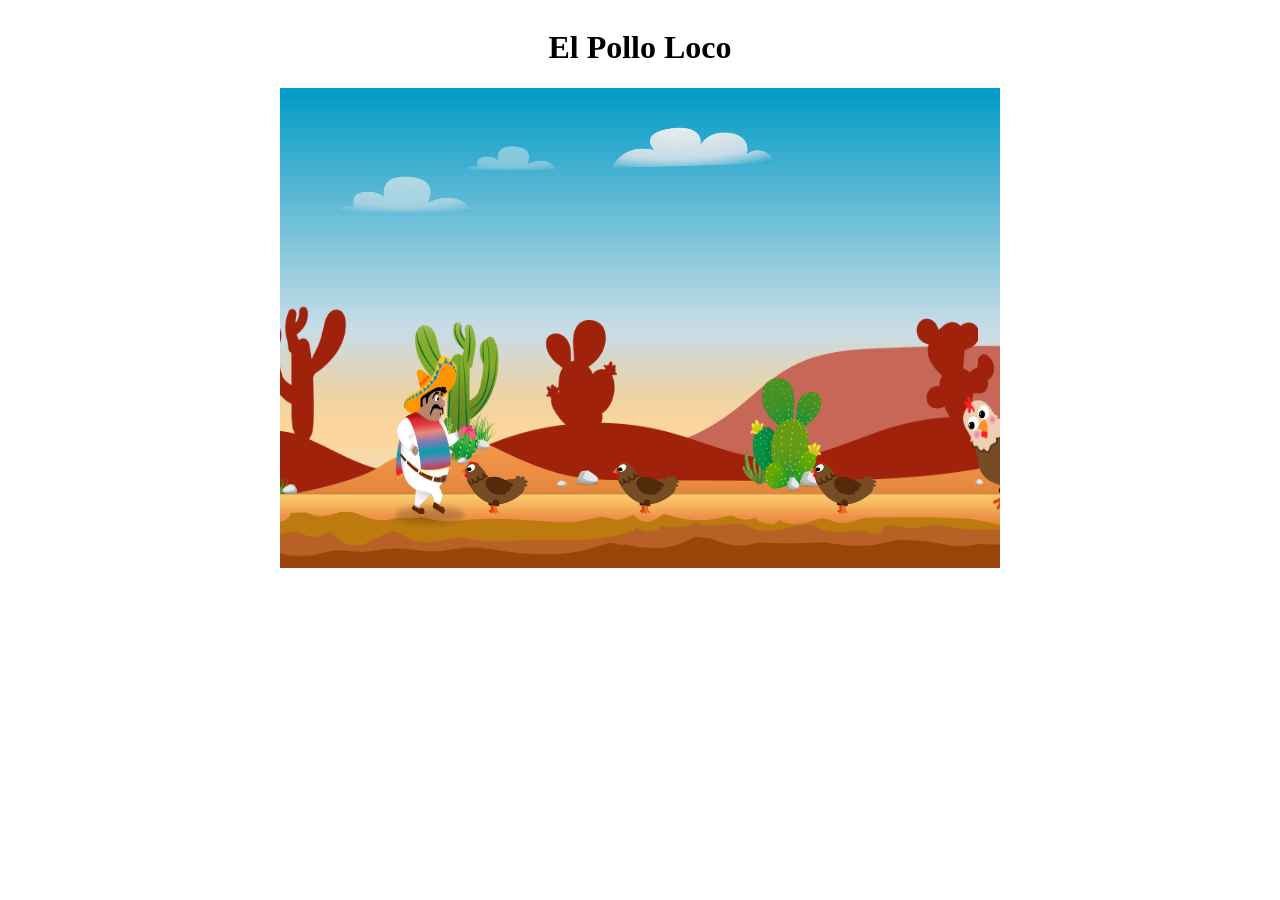
==== index.html @ bba295d0 "Background moveble" ====
<!DOCTYPE html>
<html lang="de">
<head>
    <meta charset="UTF-8">
    <meta name="viewport" content="width=device-width, initial-scale=1.0">
    <title>El Pollo Loco</title>
    <link rel="stylesheet" href="style.css">
    <script src="models/movedle-object.class.js"></script>
    <script src="models/charakter.class.js"></script>
    <script src="models/chicken.class.js"></script>
    <script src="models/clouds.class.js"></script>
    <script src="models/background-object.class.js"></script>
    <script src="models/world.class.js"></script>
    <script src="models/keyboard.class.js"></script>
    <script src="models/level.class.js"></script>
    <script src="models/endboss.class.js"></script>
    <script src="levels/level1.js"></script>
    <script src="js/game.js"></script>
</head>
<body onload="init()">
    
<H1>El Pollo Loco</H1>

<canvas id="canvas" width="720" height="480">

</canvas>

</body>
</html>
---- style.css ----
body{
    display: flex;
    flex-direction: column;
    align-items: center;
}


canvas {
    background-color: #000;
}
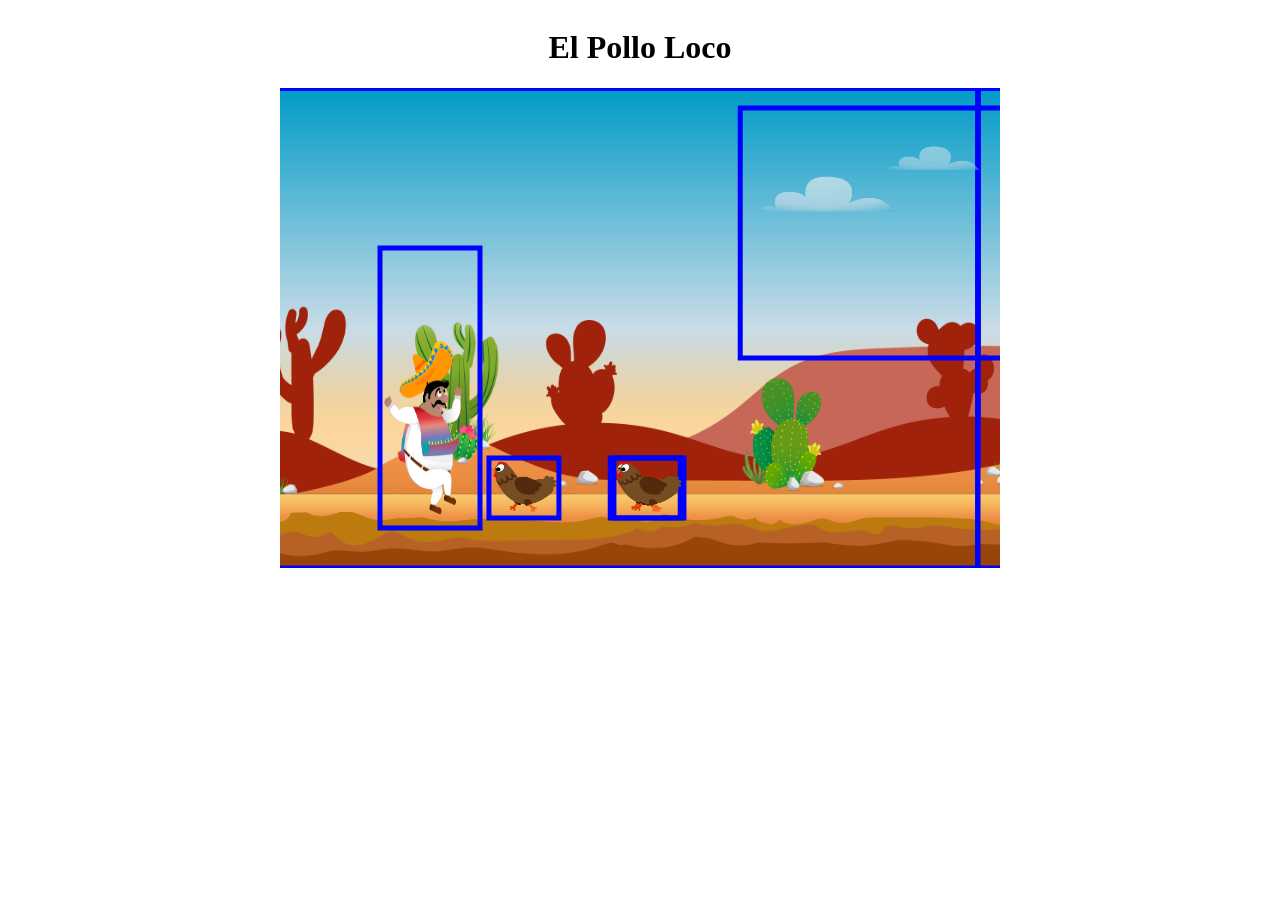
==== commit 71d04697: "jump, moveRight, moveLeft imple." ====
--- a/index.html
+++ b/index.html
@@ -5,7 +5,7 @@
     <meta name="viewport" content="width=device-width, initial-scale=1.0">
     <title>El Pollo Loco</title>
     <link rel="stylesheet" href="style.css">
-    <script src="models/movedle-object.class.js"></script>
+    <script src="models/moveble-object.class.js"></script>
     <script src="models/charakter.class.js"></script>
     <script src="models/chicken.class.js"></script>
     <script src="models/clouds.class.js"></script>
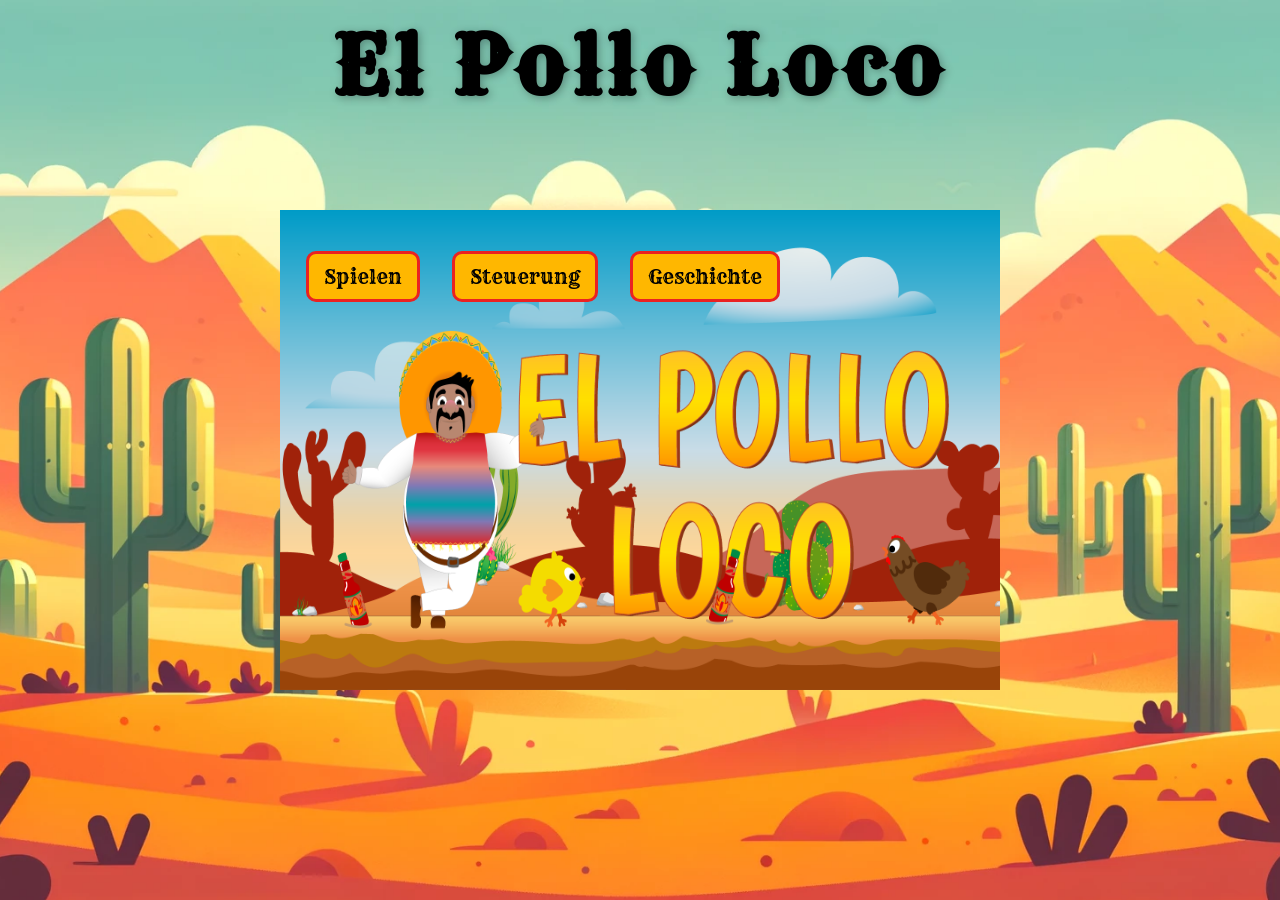
==== commit c8b6d7dc: "Enemies movement and final boss movement added" ====
--- a/index.html
+++ b/index.html
@@ -5,25 +5,53 @@
     <meta name="viewport" content="width=device-width, initial-scale=1.0">
     <title>El Pollo Loco</title>
     <link rel="stylesheet" href="style.css">
+    <script src="models/drawable-object.class.js"></script>
+    <script src="models/status-bar.class.js"></script>
+    <script src="models/coin-bar.class.js"></script>
+    <script src="models/bottle-bar.class.js"></script>
     <script src="models/moveble-object.class.js"></script>
+    <script src="models/bottle.class.js"></script>
+    <script src="models/coin.class.js"></script>
     <script src="models/charakter.class.js"></script>
     <script src="models/chicken.class.js"></script>
+    <script src="models/chicken-small.class.js"></script>
     <script src="models/clouds.class.js"></script>
     <script src="models/background-object.class.js"></script>
+    <script src="models/game-over.class.js"></script>
     <script src="models/world.class.js"></script>
     <script src="models/keyboard.class.js"></script>
     <script src="models/level.class.js"></script>
+    <script src="models/throwable-objekt.class.js"></script>
     <script src="models/endboss.class.js"></script>
+    <script src="models/endboss-bar.class.js"></script>
     <script src="levels/level1.js"></script>
     <script src="js/game.js"></script>
+    <script src="js/game-start-and-over.js"></script>
 </head>
-<body onload="init()">
-    
-<H1>El Pollo Loco</H1>
+<body>
+    <div class="headline"> 
+        <H1>El Pollo Loco</H1>
+    </div> 
 
-<canvas id="canvas" width="720" height="480">
+    <canvas id="canvas" width="720" height="480"></canvas>
 
-</canvas>
+    <!-- Start Screen mit Buttons -->
+    <div id="start-screen" class="start-screen">
+        <img src="img/9_intro_outro_screens/start/startscreen_2.png" alt="Start Screen">
+        <div class="start-button-wrapper">
+            <button class="start-button" onclick="startGame()">Spielen</button>
+            <button class="start-button" onclick="showControls()">Steuerung</button>
+            <button class="start-button" onclick="showStory()">Geschichte</button>
+        </div>
+    </div>
 
+    <!-- Game Over Screen mit Buttons -->
+    <div id="game-over-overlay" class="game-over-overlay hidden">
+        <img id="game-over-image" src="" alt="Game Over">
+        <div class="button-game-over-wrapper">
+            <button class="over-button" onclick="restartGame()">Neustart</button>
+            <button class="over-button" onclick="backToMenu()">Menü</button>
+        </div>
+    </div>
 </body>
 </html>
--- a/style.css
+++ b/style.css
@@ -1,10 +1,137 @@
-body{
-    display: flex;
-    flex-direction: column;
-    align-items: center;
+@font-face {
+    font-family: 'Rye';
+    src: url('fonts/Rye-Regular.ttf') format('truetype');
 }
 
+html,
+body {
+    margin: 0;
+    padding: 0;
+    width: 100vw;
+    height: 100vh;
+    overflow: hidden;
+    -webkit-overflow-scrolling: touch;
+    -ms-overflow-style: none;
+    scrollbar-width: none;
+}
+
+body {
+    display: flex;
+    align-items: center;
+    justify-content: center;
+    flex-direction: column;
+    background-size: cover;
+    font-family: "Rye", serif;
+    background-position: center;
+    background-image: url('img/desert.png');
+}
+
+.headline {
+    position: absolute;
+    top: 16px;
+    left: 50%;
+    transform: translateX(-50%);
+    z-index: 1;
+    white-space: nowrap;
+}
+
+h1 {
+    font-size: 80px;
+    letter-spacing: 5px;
+    text-shadow: 2px 2px 8px rgba(0, 0, 0, 0.3);
+    margin: 0;
+    text-align: center;
+}
 
 canvas {
     background-color: #000;
+}
+
+#game-over-overlay {
+    position: absolute;
+    display: flex;
+    justify-content: center;
+    align-items: center;
+    z-index: 100;
+    flex-direction: column;
+    background-color: #ffffffc9;
+    width: 720px;
+    height: 480px;
+    object-fit: contain;
+}
+
+#game-over-overlay.hidden {
+    display: none;
+}
+
+#game-over-overlay img {
+    width: 580px;
+}
+.over-button {
+    padding: 10px 15px;;
+    font-family: 'Rye', cursive;
+    font-size: 20px;
+    border: solid 3px #ea2222;
+    border-radius: 10px;
+    transition: all 0.2s ease-in-out;
+    background: #ffb700;
+    color: #000;
+    cursor: pointer;
+    margin: 6px;
+}
+.over-button:hover {
+    transform: scale(1.1);
+    background: #ffd7a2;
+}
+.button-game-over-wrapper {
+    display: flex;
+    gap: 20px;
+}
+
+#start-screen {
+    position: absolute;
+    display: flex;
+    align-items: flex-start;
+    justify-content: flex-start;
+  
+    z-index: 10000; /* über dem Canvas */
+}
+
+#start-screen.hidden {
+    display: none;
+}
+
+#start-screen img {
+    width: 720px;
+    height: 480px;
+}
+
+.start-screen.hidden {
+    display: none;
+}
+
+.start-button-wrapper {
+    position: absolute;
+    display: flex;
+    gap: 20px;
+    padding-left: 20px;
+    padding-top: 35px;
+}
+
+.start-button {
+    padding: 10px 15px;
+    font-family: 'Rye', cursive;
+    font-size: 20px;
+    border: solid 3px #ea2222;
+    border-radius: 10px;
+    transition: all 0.2s ease-in-out;
+    background: #ffb700;
+    color: #000;
+    cursor: pointer;
+    margin: 6px;
+}
+
+.start-button:hover {
+    transform: scale(1.1);
+    background: #ffd7a2;
 }
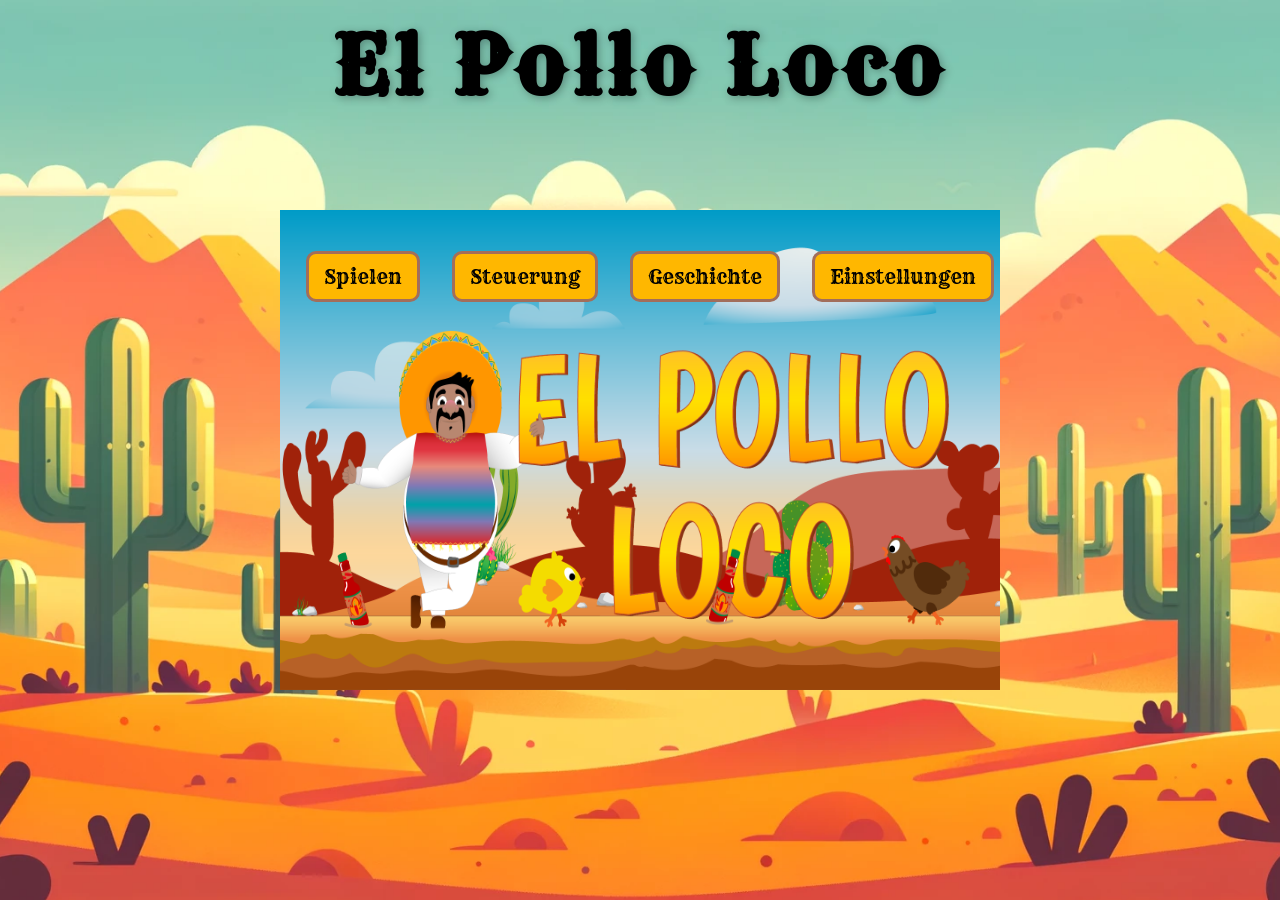
==== commit b44079d0: "Start and Endscreenimpl." ====
--- a/index.html
+++ b/index.html
@@ -1,10 +1,12 @@
 <!DOCTYPE html>
 <html lang="de">
+
 <head>
     <meta charset="UTF-8">
     <meta name="viewport" content="width=device-width, initial-scale=1.0">
     <title>El Pollo Loco</title>
     <link rel="stylesheet" href="style.css">
+    <link rel="icon" type="image/png" href="img/icons/favicon_chicken.png">
     <script src="models/drawable-object.class.js"></script>
     <script src="models/status-bar.class.js"></script>
     <script src="models/coin-bar.class.js"></script>
@@ -26,32 +28,93 @@
     <script src="models/endboss-bar.class.js"></script>
     <script src="levels/level1.js"></script>
     <script src="js/game.js"></script>
-    <script src="js/game-start-and-over.js"></script>
+    <script src="js/game-controls.js"></script>
 </head>
+
 <body>
-    <div class="headline"> 
+    <div class="headline">
         <H1>El Pollo Loco</H1>
-    </div> 
-
-    <canvas id="canvas" width="720" height="480"></canvas>
-
-    <!-- Start Screen mit Buttons -->
-    <div id="start-screen" class="start-screen">
-        <img src="img/9_intro_outro_screens/start/startscreen_2.png" alt="Start Screen">
-        <div class="start-button-wrapper">
-            <button class="start-button" onclick="startGame()">Spielen</button>
-            <button class="start-button" onclick="showControls()">Steuerung</button>
-            <button class="start-button" onclick="showStory()">Geschichte</button>
-        </div>
     </div>
 
-    <!-- Game Over Screen mit Buttons -->
-    <div id="game-over-overlay" class="game-over-overlay hidden">
-        <img id="game-over-image" src="" alt="Game Over">
-        <div class="button-game-over-wrapper">
-            <button class="over-button" onclick="restartGame()">Neustart</button>
-            <button class="over-button" onclick="backToMenu()">Menü</button>
+
+    <div id="game-container" class="game-container">
+        <canvas id="canvas" width="720" height="480"></canvas>
+
+        <!-- NEU: id="main-menu" hinzufügen -->
+        <div id="main-menu" class="main-menu">
+            <img src="img/9_intro_outro_screens/start/startscreen_2.png" alt="Start Screen">
+            <div class="start-button-wrapper">
+                <button class="start-button" onclick="startGame()">Spielen</button>
+                <button class="start-button" onclick="showControls()">Steuerung</button>
+                <button class="start-button" onclick="showStory()">Geschichte</button>
+                <button class="start-button" onclick="showSettings()">Einstellungen</button>
+            </div>
         </div>
+
+        <div id="game-over-overlay" class="game-over-overlay hidden">
+            <img id="game-over-image" src="" alt="Game Over">
+            <div class="button-game-over-wrapper">
+                <button class="over-button" onclick="restartGame()">Neustart</button>
+                <button class="over-button" onclick="backToMenu()">Menü</button>
+            </div>
+        </div>
+
+        <div id="controls-game-overlay" class="controls-game hidden">
+            <button class="close-button" onclick="closeControls()">Schließen</button>
+            <div class="screen-title">
+                <h2>Steuerung</h2>
+            </div>
+            <div class="controls">
+                <div class="controls-container">
+                    <div class="container jc-center">
+                        <img src="img/icons/left-right-key-2.PNG" alt="Pfeiltasten">
+                    </div>
+                    <div class="container jc-center">
+                        <img src="img/icons/jump-img.png" alt="Springen">
+                    </div>
+                    <div class="container jc-center">
+                        <img src="img/icons/throw-img.png" alt="Werfen">
+                    </div>
+                </div>
+                <div class="controls-container">
+                    <div class="container jc-left">
+                        <span>Verwenden Sie die Pfeiltasten um die Bewegung zu steuern.</span>
+                    </div>
+                    <div class="container jc-left">
+                        <span>Drücken Sie die Leertaste um zu springen.</span>
+                    </div>
+                    <div class="container jc-left">
+                        <span>Drücken Sie die D-Taste um Flaschen zu werfen.</span>
+                    </div>
+                </div>
+            </div>
+        </div>
+        <div id="story-game-overlay" class="story-game-overlay hidden">
+            <button class="close-button" onclick="closeStory()">Schließen</button>
+            <div class="screen-title">
+                <h2>Die Legende von Pepe</h2>
+            </div>
+            <div class="story">
+                <p>Pepe, ein erfinderischer Dorfbewohner aus Mexiko, lebt in einem kleinen, sonnigen Ort am Fuße der
+                    Berge. Eines Tages wird das Dorf von einer mysteriösen Maschinenbande bedroht, die alles in Stahl
+                    verwandelt. Pepe, bekannt für seine Klugheit und seinen Mut, nimmt die Herausforderung an. Mit einem
+                    selbstgebauten Gerät aus alten Werkzeugen macht er sich auf den Weg, um seine Heimat zu retten und
+                    das natürliche Gleichgewicht wiederherzustellen.</p>
+            </div>
+        </div>
+        <div id="settings-game-overlay" class="settings-game-overlay hidden">
+            <button class="close-button" onclick="closeSettings()">Schließen</button>
+            <div class="screen-title">
+                <h2>Einstellungen</h2>
+            </div>
+            <div class="settings">
+                <button id="sound-control-btn" class="button-settings" onclick="toggleSound()">Sound On</button>
+
+        </div>
+
+
+
     </div>
 </body>
+
 </html>
--- a/style.css
+++ b/style.css
@@ -1,6 +1,10 @@
 @font-face {
     font-family: 'Rye';
     src: url('fonts/Rye-Regular.ttf') format('truetype');
+}
+
+* {
+    box-sizing: border-box;
 }
 
 html,
@@ -19,12 +23,13 @@
     display: flex;
     align-items: center;
     justify-content: center;
-    flex-direction: column;
     background-size: cover;
     font-family: "Rye", serif;
     background-position: center;
     background-image: url('img/desert.png');
 }
+
+
 
 .headline {
     position: absolute;
@@ -43,8 +48,14 @@
     text-align: center;
 }
 
-canvas {
-    background-color: #000;
+.game-container {
+    width: 720px;
+    height: 480px;
+    position: relative;
+}
+
+#canvas.canvas-hidden {
+    display: none;
 }
 
 #game-over-overlay {
@@ -67,11 +78,13 @@
 #game-over-overlay img {
     width: 580px;
 }
+
 .over-button {
-    padding: 10px 15px;;
+    padding: 10px 15px;
+    ;
     font-family: 'Rye', cursive;
     font-size: 20px;
-    border: solid 3px #ea2222;
+    border: solid 3px #A26E5B;
     border-radius: 10px;
     transition: all 0.2s ease-in-out;
     background: #ffb700;
@@ -79,50 +92,213 @@
     cursor: pointer;
     margin: 6px;
 }
+
 .over-button:hover {
     transform: scale(1.1);
     background: #ffd7a2;
 }
+
+#controls-game-overlay {
+    position: absolute;
+    z-index: 999;
+    flex-direction: column;
+    backdrop-filter: blur(15px);
+    width: 720px;
+    height: 480px;
+    top: 0;
+    left: 0;
+}
+
+.close-button {
+    position: absolute;
+    top: 20px;
+    left: 20px;
+    z-index: 10;
+    padding: 12px 12px;
+    font-size: 14px;
+    font-weight: 700;
+    text-align: center;
+    text-transform: uppercase;
+    background-color: #FECC02;
+    color: black;
+    border: 4px solid #8b3a0b;
+    border-radius: 10px;
+    cursor: pointer;
+    transition: all 0.2s ease;
+    font-family: 'Rye';
+    user-select: none;
+}
+
+.close-button:hover {
+    transform: scale(1.1);
+    background: #ffd7a2;
+}
+
+.screen-title {
+    display: flex;
+    justify-content: center;
+    align-items: center;
+    font-size: 20px;
+    flex-direction: column;
+}
+
+#controls-game-overlay.hidden {
+    display: none;
+}
+
 .button-game-over-wrapper {
     display: flex;
     gap: 20px;
 }
 
-#start-screen {
+.controls-container {
+    height: 70px;
+    padding-left: 20px;
+}
+
+.container {
+    height: 70px;
+    display: flex;
+    align-items: center;
+    padding-left: 20px;
+}
+
+.jc-center {
+    justify-content: center;
+}
+
+.jc-left {
+    justify-content: flex-start;
+    padding-left: 40px;
+    width: 350px;
+}
+
+.controls img {
+    width: 50px;
+}
+
+.controls {
+    display: flex;
+    justify-content: center;
+    margin: 0 50px;
+}
+
+.controls-text {
+    padding-bottom: 10px;
+}
+
+.controls,
+.story {
+    display: flex;
+    justify-content: center;
+    margin: 0 50px;
+}
+
+.story-game-overlay {
+    position: absolute;
+    z-index: 999;
+    flex-direction: column;
+    backdrop-filter: blur(15px);
+    width: 720px;
+    height: 480px;
+    top: 0;
+    left: 0;
+}
+
+.story-game-overlay.hidden {
+    display: none;
+}
+
+.story {
+    font-size: 18px;
+    font-weight: 700;
+    font-family: 'Courier New', Courier, monospace;
+    text-align: justify;
+}
+
+.settings-game-overlay {
+    position: absolute;
+    z-index: 999;
+    backdrop-filter: blur(15px);
+    width: 720px;
+    height: 480px;
+    top: 0;
+    left: 0;
+}
+
+.settings-game-overlay.hidden {
+    display: none;
+}
+
+.settings {
+    display: flex;
+    justify-content: center;
+    align-items: center;
+    flex-direction: column;
+}
+
+.button-settings {
+    padding: 16px 28px;
+    font-size: 18px;
+    font-weight: 800;
+    text-align: center;
+    text-transform: uppercase;
+    background-color: #FECC02;
+    color: black;
+    border: 4px solid #8b3a0b;
+    border-radius: 12px;
+    cursor: pointer;
+    transition: all 0.2s ease;
+    font-family: 'Rye';
+    user-select: none;
+    min-width: 140px;
+    letter-spacing: 1px;
+    margin-bottom: 20px;
+}
+
+
+.main-menu {
     position: absolute;
     display: flex;
     align-items: flex-start;
     justify-content: flex-start;
-  
-    z-index: 10000; /* über dem Canvas */
-}
-
-#start-screen.hidden {
-    display: none;
-}
-
-#start-screen img {
-    width: 720px;
-    height: 480px;
-}
-
-.start-screen.hidden {
+    z-index: 100;
+}
+
+.main-menu.hidden {
+    display: none;
+}
+
+.main-menu img {
+    width: 720px;
+    height: 480px;
+}
+
+.main-menu.hidden {
     display: none;
 }
 
 .start-button-wrapper {
-    position: absolute;
     display: flex;
     gap: 20px;
     padding-left: 20px;
     padding-top: 35px;
+    display: flex;
+    flex-direction: row;
+    justify-content: center;
+    align-items: center;
+    position: absolute;
+    top: 0px;
+    left: 50%;
+    transform: translateX(-50%);
+    z-index: 3;
 }
 
 .start-button {
     padding: 10px 15px;
     font-family: 'Rye', cursive;
     font-size: 20px;
-    border: solid 3px #ea2222;
+    border: solid 3px #A26E5B;
     border-radius: 10px;
     transition: all 0.2s ease-in-out;
     background: #ffb700;
@@ -134,4 +310,25 @@
 .start-button:hover {
     transform: scale(1.1);
     background: #ffd7a2;
-}+}
+
+/* Game container: Referenz für absolute Positionierung */
+.game-container {
+    width: 720px;
+    height: 480px;
+    position: relative;
+    /* wichtig: Kinder können absolut positioniert werden */
+    display: block;
+}
+
+.main-menu,
+#game-over-overlay,
+#controls-game-overlay {
+    position: absolute;
+    top: 0;
+    left: 0;
+    width: 100%;
+    height: 100%;
+    z-index: 10;
+    /* höher als Canvas */
+}
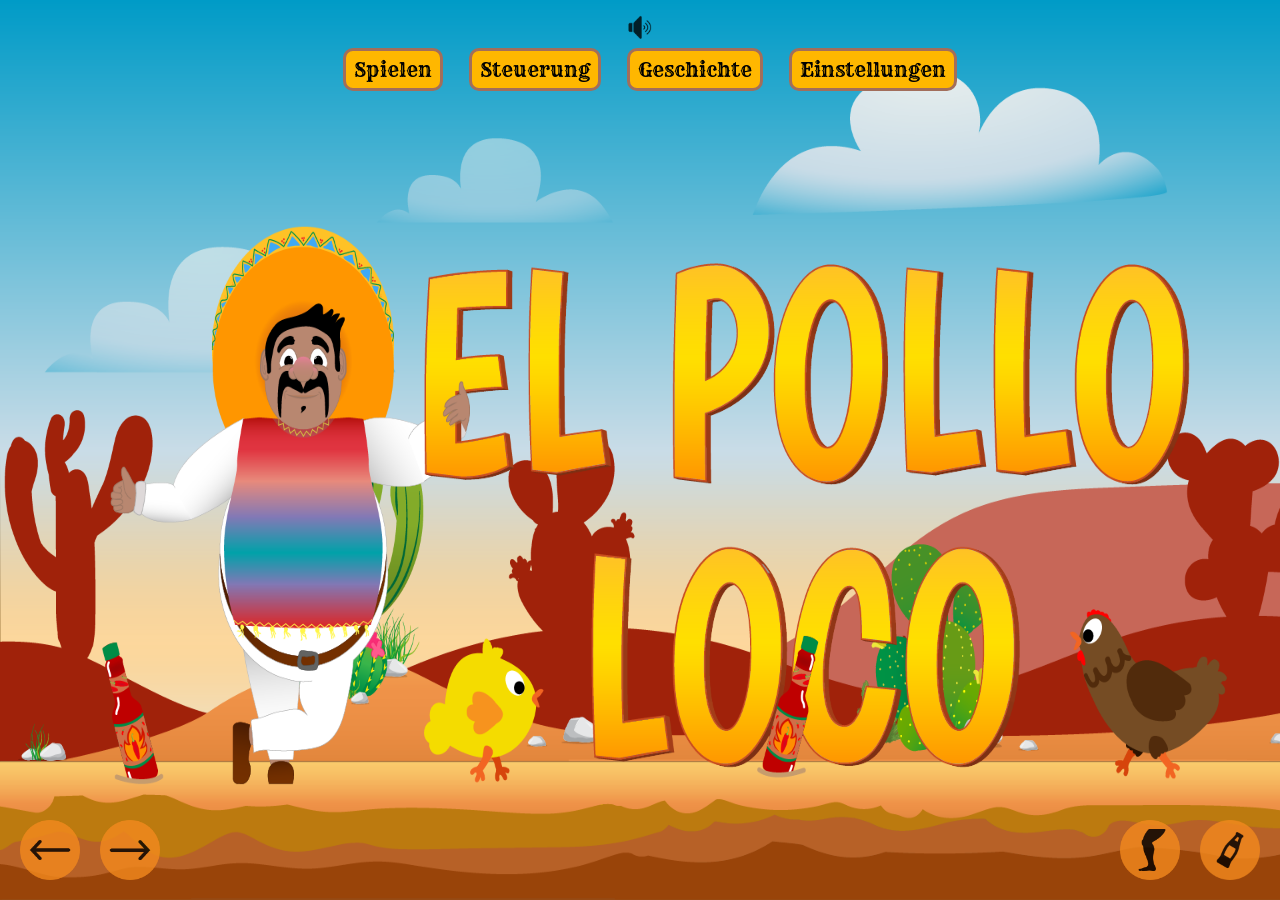
==== commit 5243f4a7: "Sounds for Chicken and Charakter completely" ====
--- a/index.html
+++ b/index.html
@@ -29,18 +29,22 @@
     <script src="levels/level1.js"></script>
     <script src="js/game.js"></script>
     <script src="js/game-controls.js"></script>
+    <script src="js/eventlistener.js"></script>
+    <script src="js/audio.js"></script>
 </head>
 
 <body>
+    <div class="rotate-screen">
+        <div class="rotate">
+            Bitte drehe
+            <img src="img/icons/ROTATE_icon.png" alt="Rotate Screen">
+            dein Gerät
+        </div>
+    </div>
     <div class="headline">
         <H1>El Pollo Loco</H1>
     </div>
-
-
     <div id="game-container" class="game-container">
-        <canvas id="canvas" width="720" height="480"></canvas>
-
-        <!-- NEU: id="main-menu" hinzufügen -->
         <div id="main-menu" class="main-menu">
             <img src="img/9_intro_outro_screens/start/startscreen_2.png" alt="Start Screen">
             <div class="start-button-wrapper">
@@ -50,7 +54,9 @@
                 <button class="start-button" onclick="showSettings()">Einstellungen</button>
             </div>
         </div>
-
+        <div id="audio-controls" class="audio-controls">
+            <img id="audio-toggle" onclick="toggleAudioAndImage()" class="audio-icon" src="img/icons/SOUND_ON_icon.png" alt="Audio umschalten">
+        </div>
         <div id="game-over-overlay" class="game-over-overlay hidden">
             <img id="game-over-image" src="" alt="Game Over">
             <div class="button-game-over-wrapper">
@@ -58,7 +64,6 @@
                 <button class="over-button" onclick="backToMenu()">Menü</button>
             </div>
         </div>
-
         <div id="controls-game-overlay" class="controls-game hidden">
             <button class="close-button" onclick="closeControls()">Schließen</button>
             <div class="screen-title">
@@ -109,11 +114,21 @@
             </div>
             <div class="settings">
                 <button id="sound-control-btn" class="button-settings" onclick="toggleSound()">Sound On</button>
-
+            </div>
         </div>
 
+        <canvas id="canvas" width="720" height="480"></canvas>
 
-
+        <div class="mobile-touch-interface">
+            <div class="mobile-touch">
+                <img id="touch-left" class="touch-button" src="img/icons/MOBILE_LEFT_icon.png" alt="Links gehen">
+                <img id="touch-right" class="touch-button" src="img/icons/MOBILE_RIGHT_icon.png" alt="Rechts gehen">
+            </div>
+            <div class="mobile-touch">
+                <img id="touch-jump" class="touch-button" src="img/icons/MOBILE_JUMP_icon.png" alt="Springen">
+                <img id="touch-throw" class="touch-button" src="img/icons/MOBILE_THROW_icon.png" alt="Flaschen werfen">
+            </div>
+        </div>
     </div>
 </body>
 
--- a/style.css
+++ b/style.css
@@ -1,6 +1,15 @@
 @font-face {
     font-family: 'Rye';
     src: url('fonts/Rye-Regular.ttf') format('truetype');
+}
+
+@keyframes rotate {
+    from {
+        transform: rotate(0deg);
+    }
+    to {
+        transform: rotate(-360deg);
+    }
 }
 
 * {
@@ -292,6 +301,7 @@
     left: 50%;
     transform: translateX(-50%);
     z-index: 3;
+    margin-top: 10px;
 }
 
 .start-button {
@@ -312,23 +322,158 @@
     background: #ffd7a2;
 }
 
-/* Game container: Referenz für absolute Positionierung */
 .game-container {
     width: 720px;
     height: 480px;
     position: relative;
-    /* wichtig: Kinder können absolut positioniert werden */
     display: block;
 }
 
 .main-menu,
+.main-menu img,
 #game-over-overlay,
-#controls-game-overlay {
+#controls-game-overlay,
+#story-game-overlay,
+#settings-game-overlay {
     position: absolute;
     top: 0;
     left: 0;
     width: 100%;
     height: 100%;
-    z-index: 10;
-    /* höher als Canvas */
-}
+}
+
+.rotate-screen {
+    position: fixed;
+    top: 0;
+    left: 0;
+    width: 100vw;
+    height: 100vh;
+    display: none;
+    align-items: center;
+    justify-content: center;
+    background-color: rgb(0, 0, 0);
+    color: #fff;
+    z-index: 2000;
+    text-align: center;
+}
+
+
+
+.rotate img {
+    width: 100px !important;
+    margin-bottom: 30px !important;
+    animation: rotate 2s linear infinite !important;
+}
+
+.mobile-touch-interface {
+    position: fixed;
+    bottom: 20px;
+    left: 20px;
+    right: 20px;
+   display: flex;
+    justify-content: space-between !important;
+    align-items: flex-end !important;
+    pointer-events: none !important;
+    z-index: 500 !important;
+   
+}
+
+.mobile-touch-interface {
+    display: none;
+}
+
+.mobile-touch {
+  display: flex;
+    gap: 20px;
+    pointer-events: auto;
+}
+
+.touch-button {
+   width: 60px;
+    height: 60px;
+    opacity: 0.8;
+    cursor: pointer;
+    pointer-events: auto;
+    transition: opacity 0.2s ease;
+    border: none;
+    background: transparent;
+    border-radius: 0;
+}
+
+.audio-controls {
+    display: flex !important;
+    position: absolute;
+    justify-content: center;
+    align-items: center;
+    top: 10px;
+    left: 50%;
+    transform: translateX(-50%);
+    z-index: 100;
+}
+
+.audio-icon {
+    width: 35px;
+    height: 35px;
+    cursor: pointer;
+    transition: opacity 0.2s ease;
+    opacity: 0.8;
+    margin-bottom: 10px;
+}
+
+.audio-icon:hover {
+    opacity: 1;
+}
+@media screen and (orientation: portrait)  {
+    .rotate-screen {
+        display: flex;
+    }
+
+    .game-container,
+    .headline {
+        display: none;
+    }
+}
+
+@media screen and (orientation: landscape) and (max-device-width: 1398px) {
+    html, body {
+        width: 100vw;
+        height: 100vh;
+    }
+
+     .mobile-touch-interface {
+        display: flex !important;
+    }
+
+    .rotate-screen {
+        display: none;
+    }
+
+    .game-container {
+        width: 100vw;
+        height: 100vh;
+    }
+
+    #canvas {
+        width: 100%;
+        height: 100%;
+        display: block;
+    }
+
+    .headline {
+        display: none;
+    }
+
+    .start-button {
+    padding: 6px 8px;
+    font-family: 'Rye', cursive;
+    font-size: 20px;
+    border: solid 3px #A26E5B;
+    border-radius: 10px;
+    transition: all 0.2s ease-in-out;
+    background: #ffb700;
+    color: #000;
+    cursor: pointer;
+    margin: 3px;
+}
+    
+}
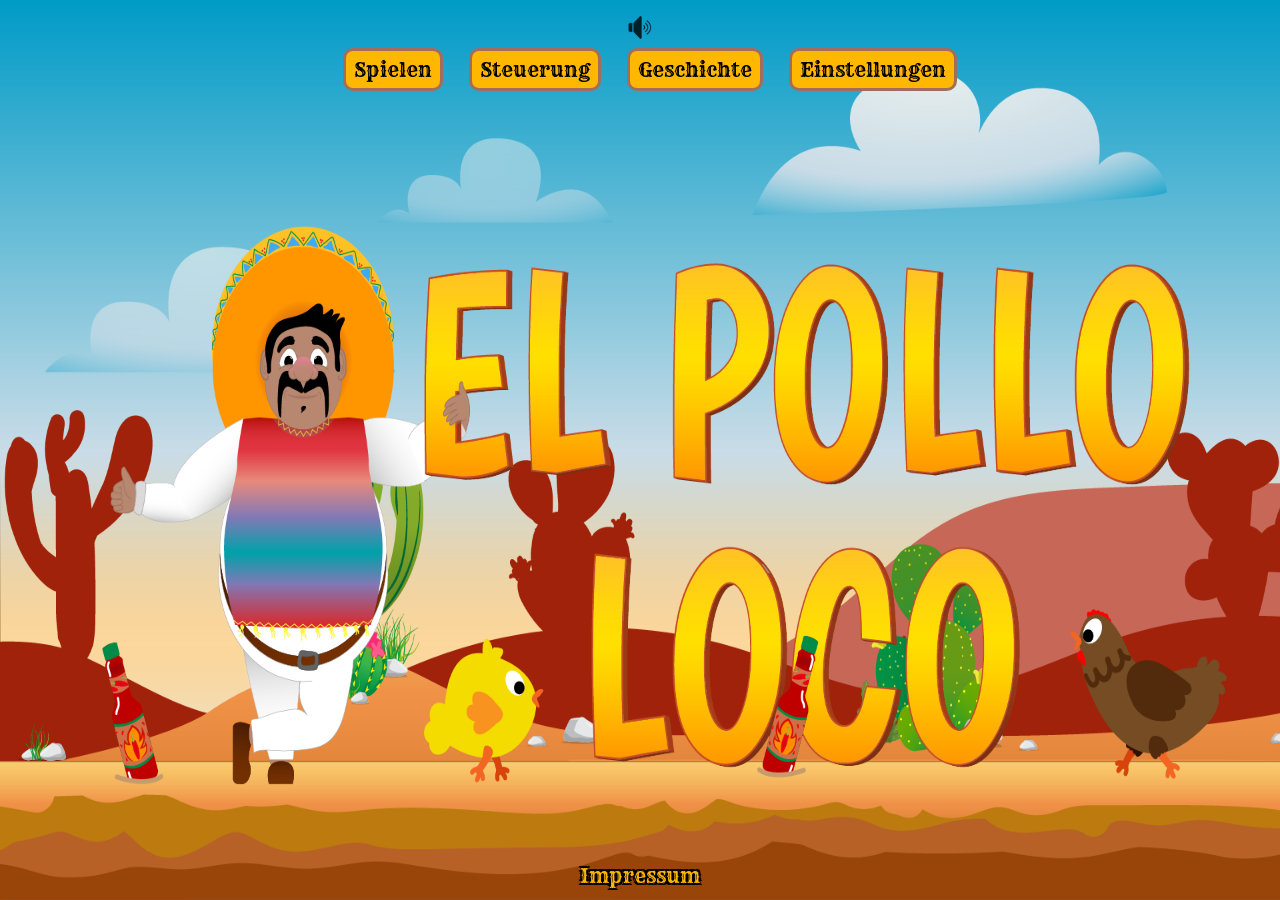
==== commit 4379e3bb: "sounds and mobile play completely including Js Doc standard" ====
--- a/index.html
+++ b/index.html
@@ -20,6 +20,7 @@
     <script src="models/clouds.class.js"></script>
     <script src="models/background-object.class.js"></script>
     <script src="models/game-over.class.js"></script>
+    <script src="models/world-helpers.js"></script>
     <script src="models/world.class.js"></script>
     <script src="models/keyboard.class.js"></script>
     <script src="models/level.class.js"></script>
@@ -119,7 +120,7 @@
 
         <canvas id="canvas" width="720" height="480"></canvas>
 
-        <div class="mobile-touch-interface">
+        <div id="mobile-touch-interface" class="mobile-touch-interface hidden">
             <div class="mobile-touch">
                 <img id="touch-left" class="touch-button" src="img/icons/MOBILE_LEFT_icon.png" alt="Links gehen">
                 <img id="touch-right" class="touch-button" src="img/icons/MOBILE_RIGHT_icon.png" alt="Rechts gehen">
@@ -129,6 +130,7 @@
                 <img id="touch-throw" class="touch-button" src="img/icons/MOBILE_THROW_icon.png" alt="Flaschen werfen">
             </div>
         </div>
+        <div id="impressum-container" class="impressum"><a href="impressum.html">Impressum</a></div>
     </div>
 </body>
 
--- a/style.css
+++ b/style.css
@@ -7,6 +7,7 @@
     from {
         transform: rotate(0deg);
     }
+
     to {
         transform: rotate(-360deg);
     }
@@ -37,8 +38,6 @@
     background-position: center;
     background-image: url('img/desert.png');
 }
-
-
 
 .headline {
     position: absolute;
@@ -357,8 +356,6 @@
     text-align: center;
 }
 
-
-
 .rotate img {
     width: 100px !important;
     margin-bottom: 30px !important;
@@ -370,12 +367,12 @@
     bottom: 20px;
     left: 20px;
     right: 20px;
-   display: flex;
+    display: flex;
     justify-content: space-between !important;
     align-items: flex-end !important;
     pointer-events: none !important;
     z-index: 500 !important;
-   
+
 }
 
 .mobile-touch-interface {
@@ -383,13 +380,13 @@
 }
 
 .mobile-touch {
-  display: flex;
+    display: flex;
     gap: 20px;
     pointer-events: auto;
 }
 
 .touch-button {
-   width: 60px;
+    width: 60px;
     height: 60px;
     opacity: 0.8;
     cursor: pointer;
@@ -423,7 +420,30 @@
 .audio-icon:hover {
     opacity: 1;
 }
-@media screen and (orientation: portrait)  {
+
+#impressum-container.hidden {
+    display: none !important;
+}
+
+.impressum a {
+    position: fixed;
+    bottom: 190px;
+    left: 50%;
+    transform: translateX(-50%);
+    color: #ffb700;
+    font-size: 32px;
+    font-family: "Rye", serif;
+    text-decoration: none;
+    z-index: 500 !important;
+    text-shadow: -2px -2px 0 #000, 2px -2px 0 #000, -2px 2px 0 #000, 2px 2px 0 #000;
+}
+
+.impressum a:hover {
+    text-decoration: underline;
+    color: white;
+}
+
+@media screen and (orientation: portrait) {
     .rotate-screen {
         display: flex;
     }
@@ -435,13 +455,19 @@
 }
 
 @media screen and (orientation: landscape) and (max-device-width: 1398px) {
-    html, body {
+
+    html,
+    body {
         width: 100vw;
         height: 100vh;
     }
 
-     .mobile-touch-interface {
+    .mobile-touch-interface {
         display: flex !important;
+    }
+
+    .mobile-touch-interface.hidden {
+        display: none !important;
     }
 
     .rotate-screen {
@@ -464,16 +490,29 @@
     }
 
     .start-button {
-    padding: 6px 8px;
-    font-family: 'Rye', cursive;
-    font-size: 20px;
-    border: solid 3px #A26E5B;
-    border-radius: 10px;
-    transition: all 0.2s ease-in-out;
-    background: #ffb700;
-    color: #000;
-    cursor: pointer;
-    margin: 3px;
-}
-    
+        padding: 6px 8px;
+        font-family: 'Rye', cursive;
+        font-size: 20px;
+        border: solid 3px #A26E5B;
+        border-radius: 10px;
+        transition: all 0.2s ease-in-out;
+        background: #ffb700;
+        color: #000;
+        cursor: pointer;
+        margin: 3px;
+    }
+
+    .impressum a {
+        display: flex !important;
+        bottom: 12px;
+        font-size: 20px;
+        position: fixed;
+        left: 50%;
+        transform: translateX(-50%);
+        color: #ffb700 !important;
+        font-family: "Rye", serif;
+        text-decoration: none;
+        z-index: 500 !important;
+        text-shadow: -2px -2px 0 #000, 2px -2px 0 #000, -2px 2px 0 #000, 2px 2px 0 #000;
+    }
 }
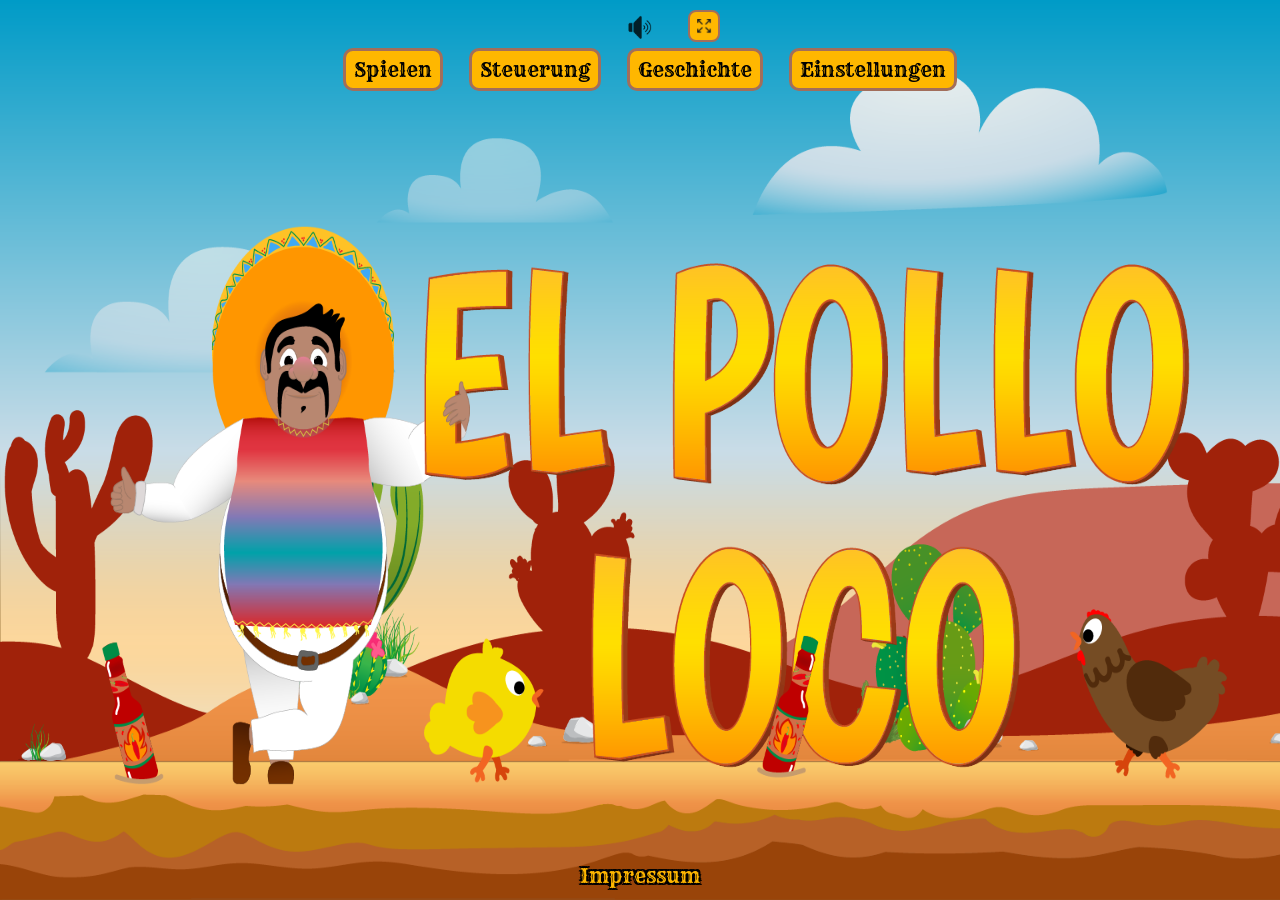
==== commit 1257257e: "Fullscreen mode bug fixed" ====
--- a/index.html
+++ b/index.html
@@ -3,11 +3,13 @@
 
 <head>
     <meta charset="UTF-8">
-    <meta name="viewport" content="width=device-width, initial-scale=1.0">
+    <meta name="viewport"
+        content="width=device-width, initial-scale=1.0, maximum-scale=1.0, user-scalable=no, viewport-fit=cover">
     <title>El Pollo Loco</title>
     <link rel="stylesheet" href="style.css">
     <link rel="icon" type="image/png" href="img/icons/favicon_chicken.png">
     <script src="models/drawable-object.class.js"></script>
+    <script src="models/bar-helpers.js"></script>
     <script src="models/status-bar.class.js"></script>
     <script src="models/coin-bar.class.js"></script>
     <script src="models/bottle-bar.class.js"></script>
@@ -26,6 +28,7 @@
     <script src="models/level.class.js"></script>
     <script src="models/throwable-objekt.class.js"></script>
     <script src="models/endboss.class.js"></script>
+    <script src="models/endboss-hepler.js"></script>
     <script src="models/endboss-bar.class.js"></script>
     <script src="levels/level1.js"></script>
     <script src="js/game.js"></script>
@@ -56,7 +59,17 @@
             </div>
         </div>
         <div id="audio-controls" class="audio-controls">
-            <img id="audio-toggle" onclick="toggleAudioAndImage()" class="audio-icon" src="img/icons/SOUND_ON_icon.png" alt="Audio umschalten">
+            <img id="audio-toggle" onclick="toggleAudioAndImage()" class="audio-icon" src="img/icons/SOUND_ON_icon.png"
+                alt="Audio umschalten">
+        </div>
+        <div id="fullscreen-overlay" class="fullscreen-overlay hidden">
+            <div class="fullscreen-dialog">
+                <p>Bitte auf Vollbildmodus umschalten, um optimal zu spielen.</p>
+                <button id="enter-fullscreen-btn" class="fullscreen-button">Vollbild</button>
+            </div>
+        </div>
+        <div id="fullscreen-toggle-container" class="fullscreen-toggle-container">
+            <img id="fullscreen-toggle-icon" class="fullscreen-toggle-icon" onclick="toggleFullscreen()" src="img/icons/full-screen-start.png" alt="Vollbild umschalten">
         </div>
         <div id="game-over-overlay" class="game-over-overlay hidden">
             <img id="game-over-image" src="" alt="Game Over">
@@ -89,8 +102,10 @@
                     <div class="container jc-left">
                         <span>Drücken Sie die Leertaste um zu springen.</span>
                     </div>
-                    <div class="container jc-left">
+                    <div class="container jc-left container-notice">
                         <span>Drücken Sie die D-Taste um Flaschen zu werfen.</span>
+                        <span class="notice">Flaschen werfen ist nur möglich wenn der Charakter sich nach rechts
+                            bewegt.</span>
                     </div>
                 </div>
             </div>
--- a/style.css
+++ b/style.css
@@ -89,7 +89,6 @@
 
 .over-button {
     padding: 10px 15px;
-    ;
     font-family: 'Rye', cursive;
     font-size: 20px;
     border: solid 3px #A26E5B;
@@ -181,6 +180,14 @@
     width: 350px;
 }
 
+.container-notice {
+    flex-direction: column;
+}
+
+.notice {
+    font-size: 12px;
+}
+
 .controls img {
     width: 50px;
 }
@@ -443,6 +450,113 @@
     color: white;
 }
 
+.fullscreen-overlay {
+    position: fixed;
+    top: 0;
+    left: 0;
+    width: 100vw;
+    height: 100vh;
+    background: rgba(0, 0, 0, 0.4);
+    display: flex;
+    align-items: center;
+    justify-content: center;
+    z-index: 1600;
+}
+
+.fullscreen-overlay.hidden {
+    display: none;
+}
+
+.fullscreen-dialog {
+    background: rgba(255, 255, 255, 0.9);
+    padding: 20px 24px;
+    border-radius: 12px;
+    max-width: 320px;
+    text-align: center;
+    box-shadow: 0 4px 16px rgba(0, 0, 0, 0.3);
+    display: flex;
+    justify-content: center;
+    flex-direction: column;
+    align-items: center;
+}
+
+.fullscreen-dialog p {
+    margin: 0 0 16px 0;
+    font-size: 16px;
+    color: #333;
+}
+
+.fullscreen-button {
+    padding: 10px 18px;
+    font-family: 'Rye', cursive;
+    font-size: 18px;
+    border: solid 3px #A26E5B;
+    border-radius: 10px;
+    transition: all 0.2s ease-in-out;
+    background: #ffb700;
+    color: #000;
+    cursor: pointer;
+
+}
+
+.fullscreen-button:hover {
+    transform: scale(1.05);
+    background: #ffd7a2;
+}
+
+.fullscreen-button img {
+    width: 16px;
+    height: 16px;
+    pointer-events: none;
+}
+
+.fullscreen-toggle-container {
+    position: absolute;
+    justify-content: center;
+    align-items: center;
+    top: 10px;
+    left: 55%;
+    transform: translateX(-50%);
+    z-index: 100;
+    padding: 6px 6px;
+    font-size: 14px;
+    font-family: 'Rye', cursive;
+    border: solid 2px #A26E5B;
+    border-radius: 8px;
+    background: #ffb700;
+    cursor: pointer;
+}
+
+.fullscreen-toggle-container{
+    display: none;
+}
+
+.fullscreen-toggle-icon {
+    width: 16px;
+    height: 16px;
+    cursor: pointer;
+    display: block;
+}
+
+@media screen and (max-width: 1270px) {
+    .fullscreen-button {
+        display: flex;
+        justify-content: center;
+        align-items: center;
+        width: 100px;
+    }
+
+   
+    .fullscreen-toggle-icon {
+        width: 16px !important;
+        height: 16px !important;
+        cursor: pointer;
+        transition: opacity 0.2s ease;
+        opacity: 0.8;
+    
+}
+}
+
 @media screen and (orientation: portrait) {
     .rotate-screen {
         display: flex;
@@ -468,6 +582,10 @@
 
     .mobile-touch-interface.hidden {
         display: none !important;
+    }
+
+     .fullscreen-toggle-container {
+        display: flex !important;
     }
 
     .rotate-screen {
